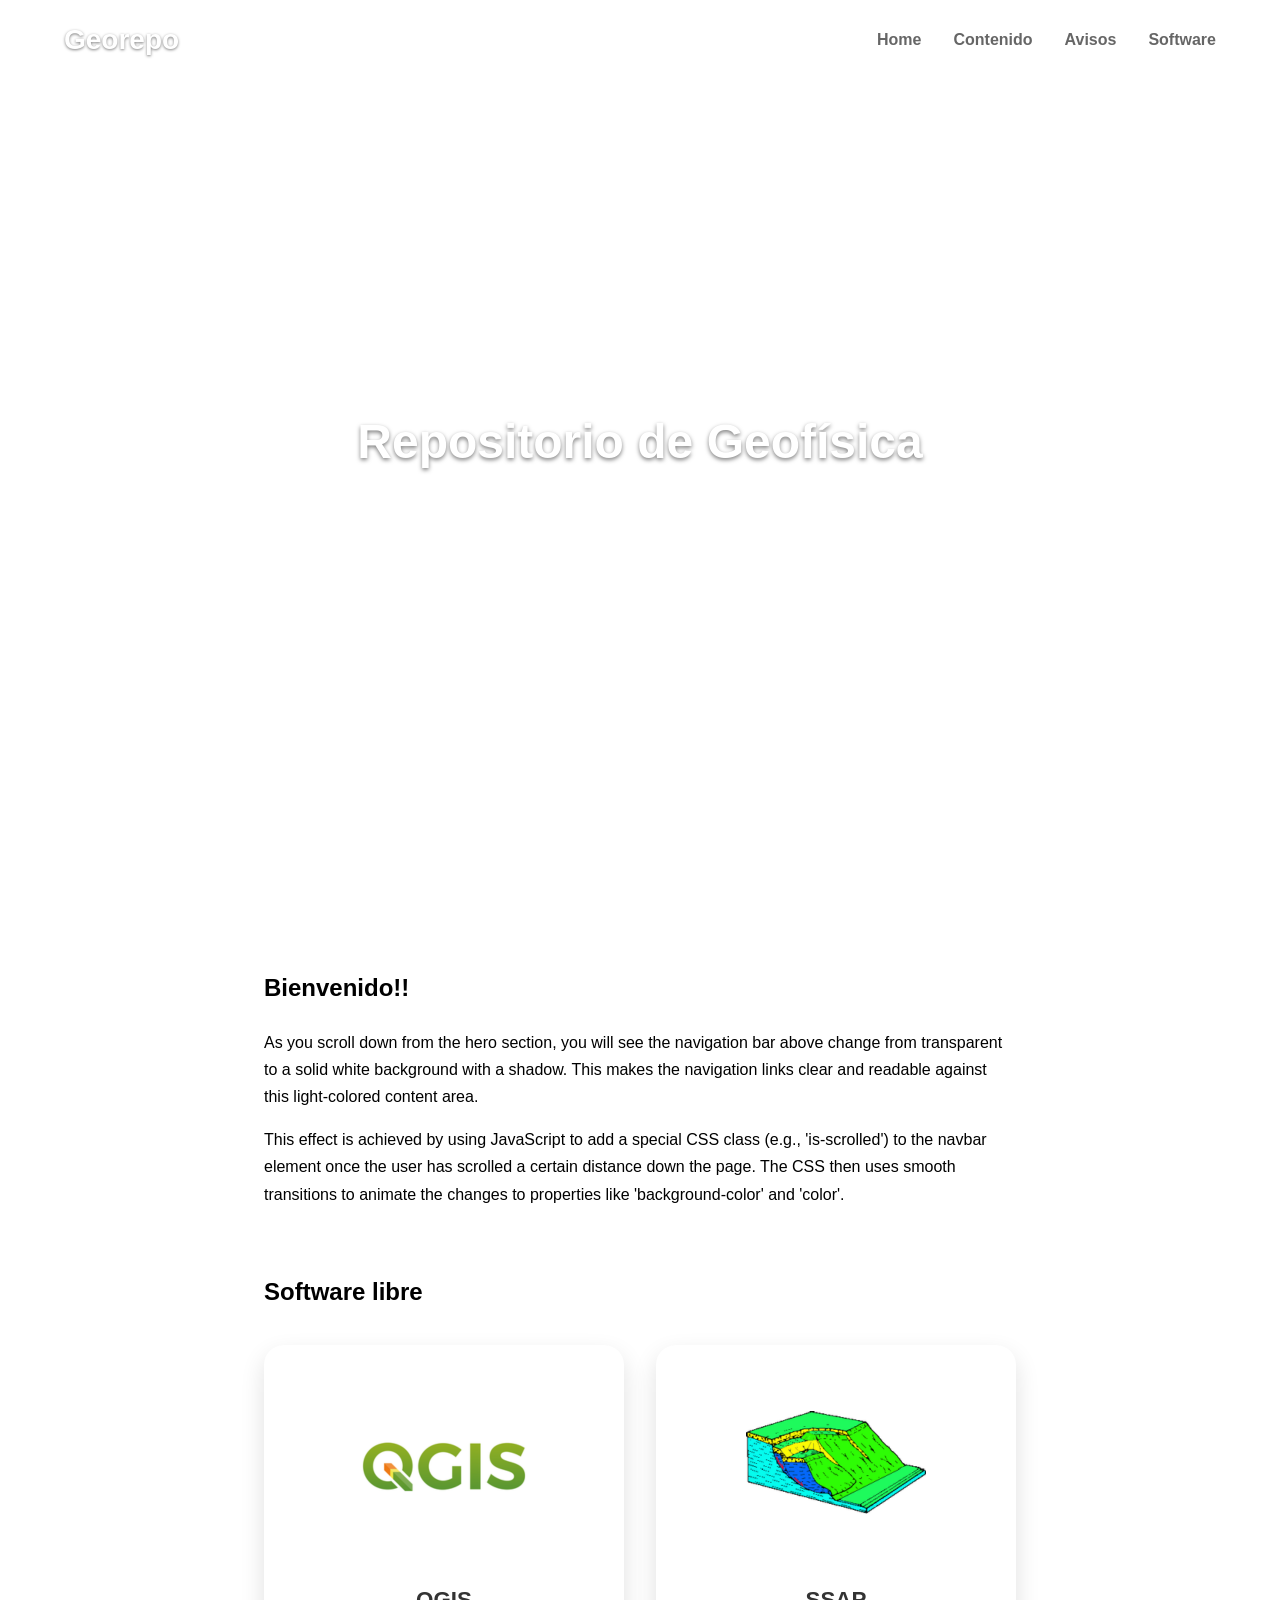
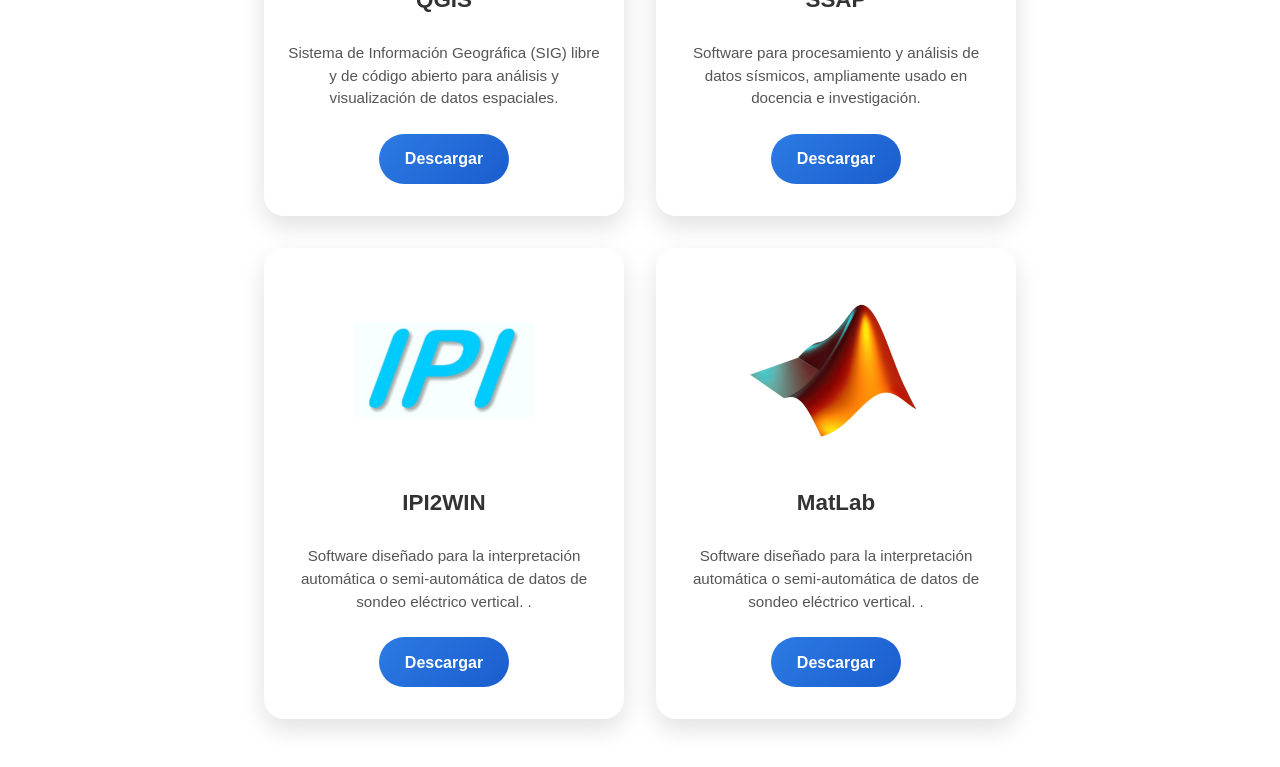
==== Index.html @ 360aae17 "Added the first version of the page" ====
<!DOCTYPE html>
<html lang="en">
<head>
    <meta charset="UTF-8">
    <meta name="viewport" content="width=device-width, initial-scale=1.0">
    <title>Georepo</title>
    <link rel="stylesheet" href="style.css">
</head>
<body>

    <header class="navbar" id="main-navbar">
        <div class="navbar__container">
            <a href="#" class="navbar__brand">Georepo</a>
            <button class="navbar__toggle" id="navbarToggle" aria-label="Toggle navigation">
                <span class="bar"></span><span class="bar"></span><span class="bar"></span>
            </button>
            <nav id="navbarMenu" class="navbar__menu" role="navigation">
                <ul class="navbar__list">
                    <li class="navbar__item"><a href="#" class="navbar__link">Home</a></li>
                    <li class="navbar__item"><a href="#" class="navbar__link">Contenido</a></li>
                    <li class="navbar__item"><a href="#" class="navbar__link">Avisos</a></li>
                    <li class="navbar__item"><a href="#softwarePageTitle" class="navbar__link">Software</a></li>

                </ul>
            </nav>
        </div>
    </header>

    <div class="hero-section">
        <h1>Repositorio de Geofísica</h1>
        <a>Por y para los estudiantes</a>
    </div>

    <main class="content-section">
        <h2>Bienvenido!!</h2>
        <p>As you scroll down from the hero section, you will see the navigation bar above change from transparent to a solid white background with a shadow. This makes the navigation links clear and readable against this light-colored content area.</p>
        <p>This effect is achieved by using JavaScript to add a special CSS class (e.g., 'is-scrolled') to the navbar element once the user has scrolled a certain distance down the page. The CSS then uses smooth transitions to animate the changes to properties like 'background-color' and 'color'.</p>
        
        <div id="softwarePage">
            <h2 id="softwarePageTitle">Software libre</h2>

            <div class="softwareGrid">

                <div class="softwareCard">
                    <img src="src/Images/qgis.png" alt="QGIS logo">
                    <h3>QGIS</h3>
                    <p>Sistema de Información Geográfica (SIG) libre y de código abierto para análisis y visualización de datos espaciales.</p>
                    <a href="https://qgis.org/download/" target="_blank" class="downloadBtn">
                        Descargar
                    </a>
                </div>

                <div class="softwareCard">
                    <img src="src/Images/ssap.png" alt="SSAP logo">
                    <h3>SSAP</h3>
                    <p>Software para procesamiento y análisis de datos sísmicos, ampliamente usado en docencia e investigación.</p>
                    <a href="https://www.ssap.eu/downloads_en.html" target="_blank" class="downloadBtn">
                        Descargar
                    </a>
                </div>

                <div class="softwareCard">
                    <img src="src/Images/ipi2win.png" alt="ipi2win logo">
                    <h3>IPI2WIN</h3>
                    <p>Software diseñado para la interpretación automática o semi-automática de datos de sondeo eléctrico vertical. .</p>
                    <a href="http://geophys01.geol.msu.ru/ipi2win.htm" target="_blank" class="downloadBtn">
                        Descargar
                    </a>
                </div>

                <div class="softwareCard">
                    <img src="src/Images/matlab.png" alt="ipi2win logo">
                    <h3>MatLab</h3>
                    <p>Software diseñado para la interpretación automática o semi-automática de datos de sondeo eléctrico vertical. .</p>
                    <a href="https://www.mathworks.com/products/matlab.html" target="_blank" class="downloadBtn">
                        Descargar
                    </a>
                </div>

                

            </div>
        </div>

    
    </main>
    

    <script src="script.js">
    
    </script>
</body>
</html>
---- style.css ----
/*
========================================
CSS Custom Properties (Base Theme)
========================================
*/
:root {
    /* Scrolled (solid) state colors */
    --color-solid-bg: #ffffff;
    --color-solid-text: #333333;
    --color-solid-link: #666666;
    --color-solid-shadow: rgba(0, 0, 0, 0.1);

    /* Transparent state colors */
    --color-transparent-text: #ffffff;
    --color-transparent-shadow: rgba(0, 0, 0, 0.5);

    --font-family-sans-serif: "Segoe UI", Tahoma, Geneva, Verdana, sans-serif;
    --font-weight-bold: 600;
    --navbar-height: 80px;
    --container-width: 1200px;
    --transition-speed: 0.4s;
    --border-radius: 6px;
}

/*
========================================
Global Resets & Base Styles
========================================
*/
*, *::before, *::after { box-sizing: border-box; }
body { margin: 0; font-family: var(--font-family-sans-serif); }
ul { list-style: none; margin: 0; padding: 0; }
a { text-decoration: none; transition: color var(--transition-speed) ease; }

/*
========================================
Hero & Content Sections
========================================
*/
.hero-section{
    display: flex;
    flex-direction: column;
    align-items: center;
    justify-content: center;
    height: 100vh; /* Full viewport height */
    color: var(--color-transparent-text);
    text-align: center;
    background-image: url('src/Images/Laguna.jpg');
    background-size: cover;
    background-position: center center;
}
.hero-section h1 { font-size: 3rem; text-shadow: 0 2px 4px var(--color-transparent-shadow); }

.content-section{
    padding: 3rem 1.5rem;
    max-width: 800px;
    margin: 0 auto;
    line-height: 1.7;
}

/*
========================================
Navbar Structure & States
========================================
*/
.navbar {
    /* Starts fixed to the top */
    position: fixed; top: 0; left: 0; width: 100%;
    height: var(--navbar-height);
    display: flex; align-items: center;
    z-index: 1000;
    
    /* Initial (Transparent) State */
    background-color: transparent;
    color: var(--color-transparent-text);
    box-shadow: none;

    /* Properties to be animated */
    transition: background-color var(--transition-speed) ease, 
                box-shadow var(--transition-speed) ease;
}

.navbar__container {
    display: flex; justify-content: space-between; align-items: center;
    width: 100%; max-width: var(--container-width);
    margin: 0 auto; padding: 0 1.5rem;
}

.navbar__brand,
.navbar__link {
    text-shadow: 0 1px 3px var(--color-transparent-shadow);
    color: var(--color-transparent-text);
    font-weight: var(--font-weight-bold);
    transition: color var(--transition-speed) ease, text-shadow var(--transition-speed) ease;
}

.navbar__brand { font-size: 1.75rem; }
.navbar__toggle .bar { background-color: var(--color-transparent-text); transition: background-color var(--transition-speed) ease; }

/* Scrolled (Solid) State */
.navbar.is-scrolled {
    background-color: var(--color-solid-bg);
    box-shadow: 0 2px 10px var(--color-solid-shadow);
}

.navbar.is-scrolled .navbar__brand,
.navbar.is-scrolled .navbar__link {
    color: var(--color-solid-text);
    text-shadow: none;
}

.navbar.is-scrolled .navbar__link {
        color: var(--color-solid-link);
}

.navbar.is-scrolled .navbar__brand { color: var(--color-solid-text); }
.navbar.is-scrolled .navbar__toggle .bar { background-color: var(--color-solid-text); }
.navbar.is-scrolled .navbar__link:hover { color: var(--color-solid-text); }

/* Mobile Menu */
.navbar__toggle { display: block; border: none; padding: 0.5rem; background: transparent; cursor: pointer; }
.navbar__toggle .bar { display: block;  width: 25px; height: 3px; margin: 5px 0; border-radius: 2px; }

.navbar__menu {
    display: none; flex-direction: column; position: absolute; top: var(--navbar-height); left: 0;
    width: 100%;
    /* The mobile menu is always solid for readability */
    background-color: var(--color-solid-bg);
    box-shadow: 0 8px 16px var(--color-solid-shadow);
}

/* The mobile links are always in the 'solid' text color */
.navbar__menu .navbar__link {
    color: var(--color-solid-link); text-shadow: none;
}

.navbar__menu.is-active { display: flex; }
.navbar__item { text-align: center; border-top: 1px solid var(--color-solid-shadow); }
.navbar__item .navbar__link { display: block; padding: 1.25rem; }

@media (min-width: 768px) {
    .navbar__toggle { display: none; }
    .navbar__menu { display: flex; flex-direction: row; align-items: center; position: static; width: auto; background: none; box-shadow: none; }
    .navbar__list { display: flex; align-items: center; gap: 2rem; }
    .navbar__item { border-top: none; }
    .navbar__item .navbar__link { padding: 0.5rem 0; }
}
/* ================================
   Descargas / Software Section
================================ */

#softwarePage {
    margin-top: 4rem;
}

.softwareGrid {
    display: grid;
    grid-template-columns: repeat(auto-fit, minmax(260px, 1fr));
    gap: 2rem;
    margin-top: 2rem;
}

.softwareCard {
    background-color: #ffffff;
    padding: 2rem 1.5rem;
    border-radius: 20px;
    text-align: center;
    box-shadow: 0 10px 25px rgba(0,0,0,0.12);
    transition: transform 0.4s ease, box-shadow 0.4s ease;
    display: flex;
    flex-direction: column;
    align-items: center;
    justify-content: space-evenly;
}

.softwareCard:hover {
    transform: translateY(-8px);
    box-shadow: 0 18px 35px rgba(0,0,0,0.18);
}

.softwareCard img {
    width: 180px;
    height: auto;
    margin-bottom: 1rem;
}

.softwareCard h3 {
    margin: 0.5rem 0;
    font-size: 1.4rem;
    color: #333;
}

.softwareCard p {
    font-size: 0.95rem;
    color: #555;
    line-height: 1.5;
    margin-bottom: 1.5rem;
}

/* Download button */
.downloadBtn {
    display: inline-block;
    padding: 0.7rem 1.6rem;
    border-radius: 30px;
    background: linear-gradient(135deg, #2c7be5, #1a5dcc);
    color: #ffffff;
    font-weight: 600;
    transition: all 0.3s ease;
}

.downloadBtn:hover {
    background: linear-gradient(135deg, #1a5dcc, #124aa8);
    transform: scale(1.05);
}
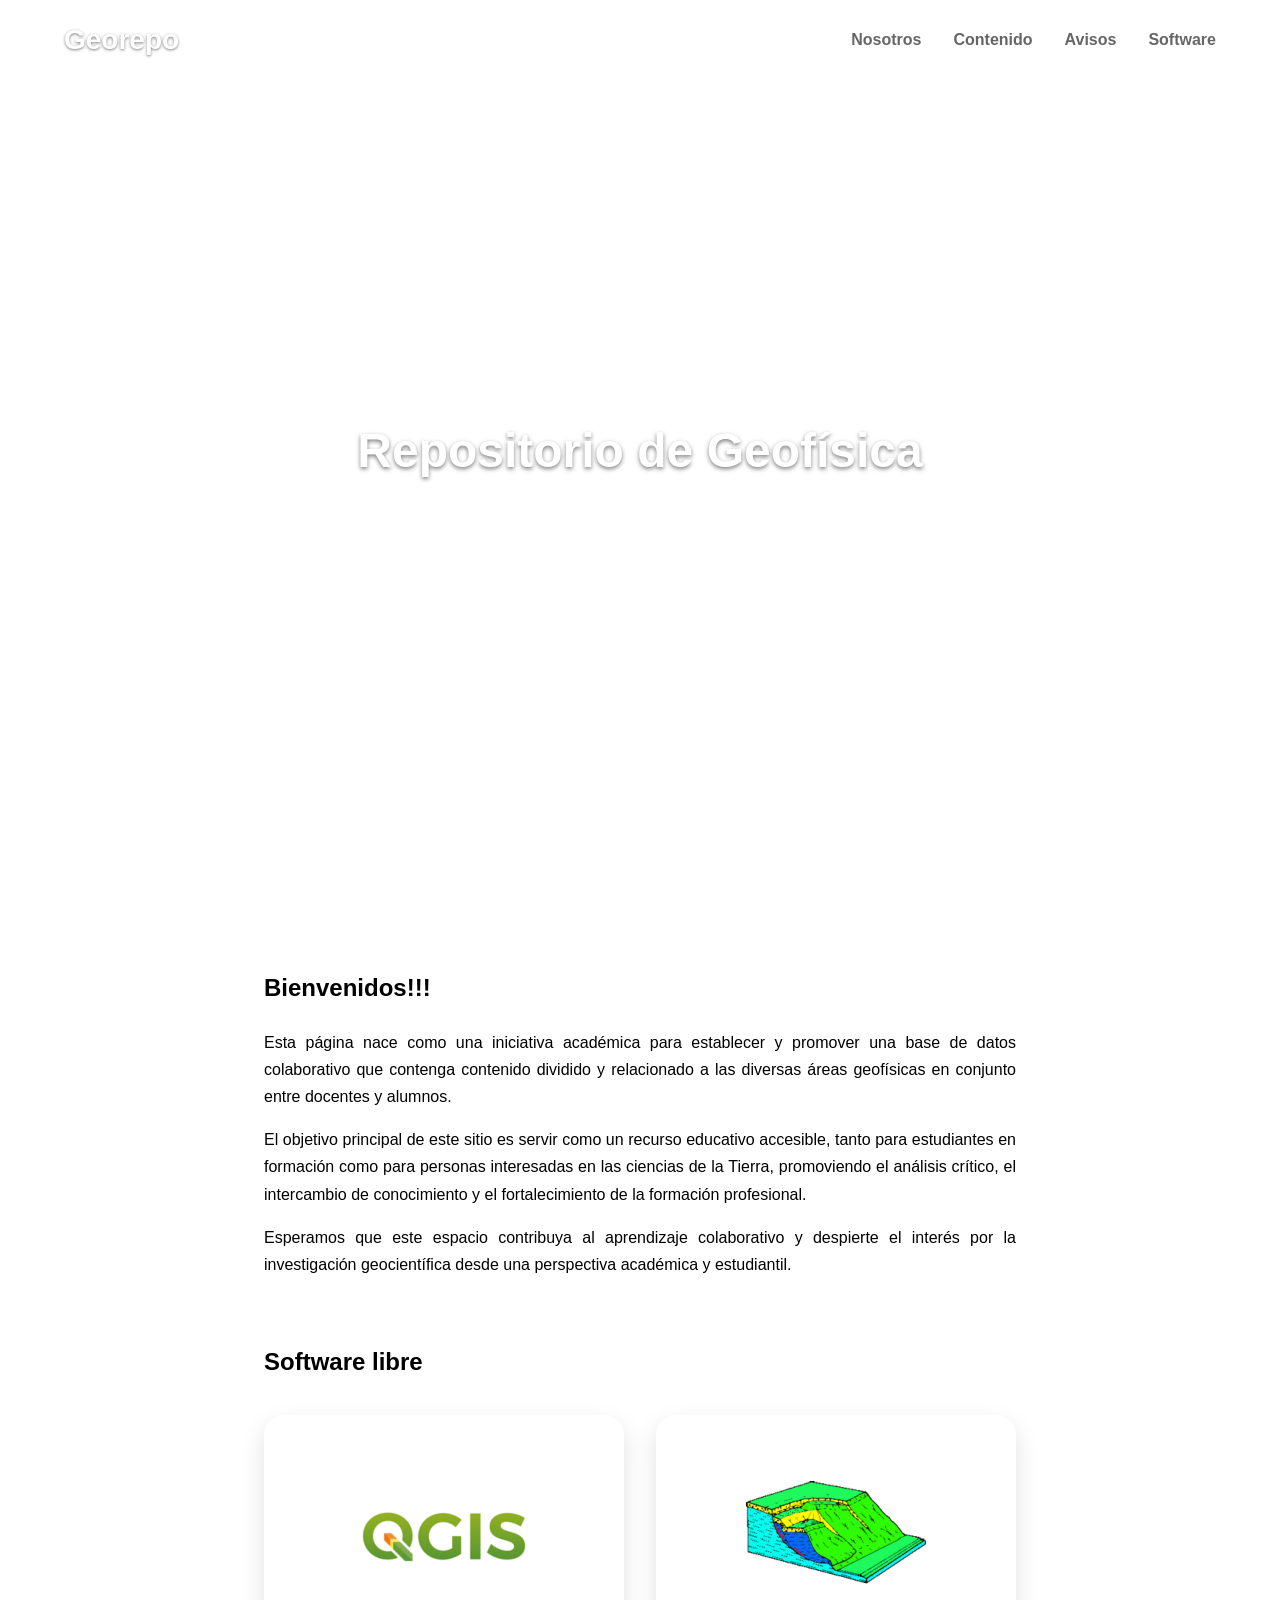
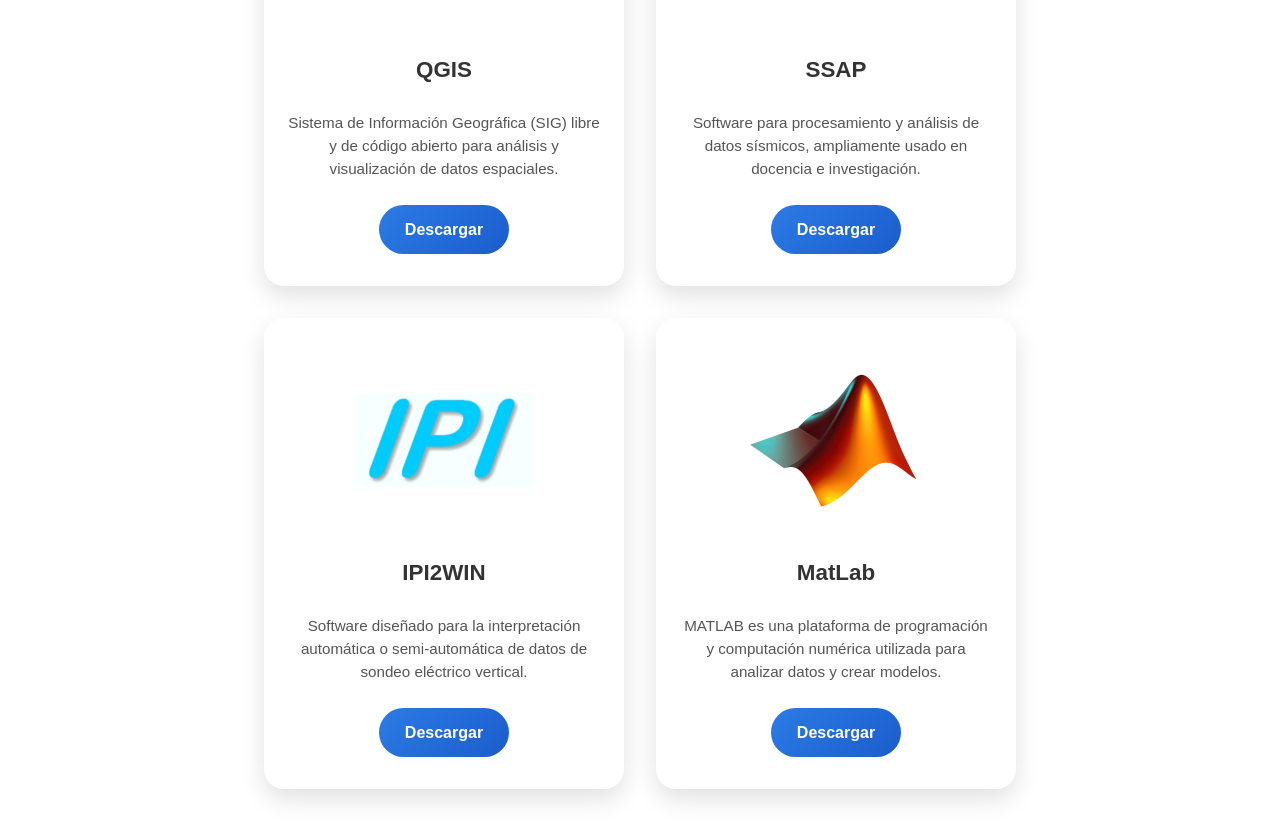
==== commit d79bfd6a: "Added matlab link" ====
--- a/Index.html
+++ b/Index.html
@@ -8,6 +8,7 @@
 </head>
 <body>
 
+    
     <header class="navbar" id="main-navbar">
         <div class="navbar__container">
             <a href="#" class="navbar__brand">Georepo</a>
@@ -16,7 +17,7 @@
             </button>
             <nav id="navbarMenu" class="navbar__menu" role="navigation">
                 <ul class="navbar__list">
-                    <li class="navbar__item"><a href="#" class="navbar__link">Home</a></li>
+                    <li class="navbar__item"><a href="#nosotros" class="navbar__link">Nosotros</a></li>
                     <li class="navbar__item"><a href="#" class="navbar__link">Contenido</a></li>
                     <li class="navbar__item"><a href="#" class="navbar__link">Avisos</a></li>
                     <li class="navbar__item"><a href="#softwarePageTitle" class="navbar__link">Software</a></li>
@@ -28,13 +29,25 @@
 
     <div class="hero-section">
         <h1>Repositorio de Geofísica</h1>
-        <a>Por y para los estudiantes</a>
     </div>
 
     <main class="content-section">
-        <h2>Bienvenido!!</h2>
-        <p>As you scroll down from the hero section, you will see the navigation bar above change from transparent to a solid white background with a shadow. This makes the navigation links clear and readable against this light-colored content area.</p>
-        <p>This effect is achieved by using JavaScript to add a special CSS class (e.g., 'is-scrolled') to the navbar element once the user has scrolled a certain distance down the page. The CSS then uses smooth transitions to animate the changes to properties like 'background-color' and 'color'.</p>
+        <h2 id="nosotros">Bienvenidos!!!</h2>
+        <p>
+            Esta página nace como una iniciativa académica para establecer y promover 
+            una base de datos colaborativo que contenga contenido dividido y relacionado 
+            a las diversas áreas geofísicas en conjunto entre docentes y alumnos.
+        </p>
+        <p>
+            El objetivo principal de este sitio es servir como un recurso educativo accesible,
+             tanto para estudiantes en formación como para personas interesadas en las ciencias 
+             de la Tierra, promoviendo el análisis crítico, el intercambio de conocimiento y 
+             el fortalecimiento de la formación profesional.
+        </p>
+        <p>
+           Esperamos que este espacio contribuya al aprendizaje colaborativo y despierte el
+            interés por la investigación geocientífica desde una perspectiva académica y estudiantil.
+        </p>
         
         <div id="softwarePage">
             <h2 id="softwarePageTitle">Software libre</h2>
@@ -62,7 +75,7 @@
                 <div class="softwareCard">
                     <img src="src/Images/ipi2win.png" alt="ipi2win logo">
                     <h3>IPI2WIN</h3>
-                    <p>Software diseñado para la interpretación automática o semi-automática de datos de sondeo eléctrico vertical. .</p>
+                    <p>Software diseñado para la interpretación automática o semi-automática de datos de sondeo eléctrico vertical.</p>
                     <a href="http://geophys01.geol.msu.ru/ipi2win.htm" target="_blank" class="downloadBtn">
                         Descargar
                     </a>
@@ -71,7 +84,7 @@
                 <div class="softwareCard">
                     <img src="src/Images/matlab.png" alt="ipi2win logo">
                     <h3>MatLab</h3>
-                    <p>Software diseñado para la interpretación automática o semi-automática de datos de sondeo eléctrico vertical. .</p>
+                    <p>MATLAB es una plataforma de programación y computación numérica utilizada para analizar datos y crear modelos.</p>
                     <a href="https://www.mathworks.com/products/matlab.html" target="_blank" class="downloadBtn">
                         Descargar
                     </a>
--- a/style.css
+++ b/style.css
@@ -56,6 +56,7 @@
     max-width: 800px;
     margin: 0 auto;
     line-height: 1.7;
+    text-align:justify ;
 }
 
 /*
